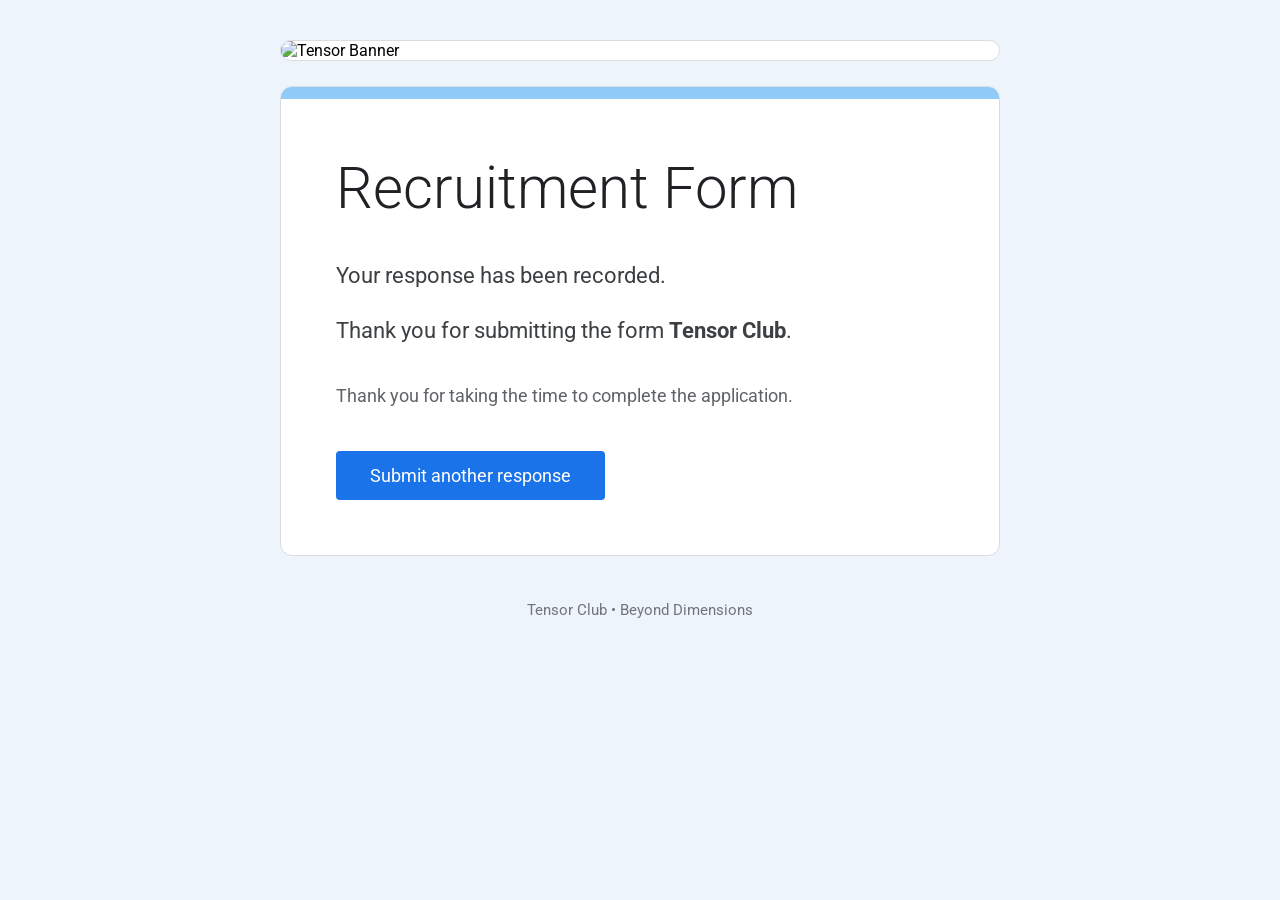
==== submit.html @ c8f55b22 "Add files via upload" ====
<!DOCTYPE html>
<html lang="en">
<head>
<meta charset="UTF-8">
<meta name="viewport" content="width=device-width, initial-scale=1.0">
<title>Tensor Recruitment</title>

<link href="https://fonts.googleapis.com/css2?family=Roboto:wght@300;400;500&display=swap" rel="stylesheet">

<style>

*{
    margin:0;
    padding:0;
    box-sizing:border-box;
    font-family:'Roboto',sans-serif;
}

body{
    background:#eef4fb;
    padding:40px 15px;
}

.container{
    max-width:720px;
    margin:auto;
}

.banner{

    background:#fff;
    border:1px solid #dadce0;
    border-radius:12px;
    overflow:hidden;
    margin-bottom:25px;

}

.banner img{

    width:100%;
    display:block;

}

.card{

    background:#fff;
    border:1px solid #dadce0;
    border-radius:12px;
    overflow:hidden;

}

.top{

    height:12px;
    background:#90caf9;

}

.content{

    padding:55px;

}

h1{

    font-size:58px;
    font-weight:300;
    color:#202124;
    margin-bottom:35px;

}

.message{

    font-size:22px;
    color:#3c4043;
    line-height:1.7;

}

.message p{

    margin-bottom:18px;

}

.note{

    margin-top:35px;
    color:#5f6368;
    font-size:18px;

}

.button{

    margin-top:45px;

}

.button a{

    display:inline-block;
    text-decoration:none;
    background:#1a73e8;
    color:white;
    padding:14px 34px;
    border-radius:4px;
    font-size:18px;

}

.button a:hover{

    background:#1558b0;

}

.footer{

    text-align:center;
    margin-top:45px;
    color:#70757a;
    font-size:15px;

}

@media(max-width:768px){

.content{

padding:35px;

}

h1{

font-size:42px;

}

.message{

font-size:19px;

}

}

</style>

</head>

<body>

<div class="container">

<div class="banner">

<img src="tensor-banner.png" alt="Tensor Banner">

</div>

<div class="card">

<div class="top"></div>

<div class="content">

<h1>Recruitment Form</h1>

<div class="message">

<p>Your response has been recorded.</p>

<p>Thank you for submitting the form <strong>Tensor Club</strong>.</p>



</div>

<div class="note">

Thank you for taking the time to complete the application.

</div>

<div class="button">

<a href="index.html">Submit another response</a>

</div>

</div>

</div>

<div class="footer">

Tensor Club • Beyond Dimensions

</div>

</div>

</body>
</html>
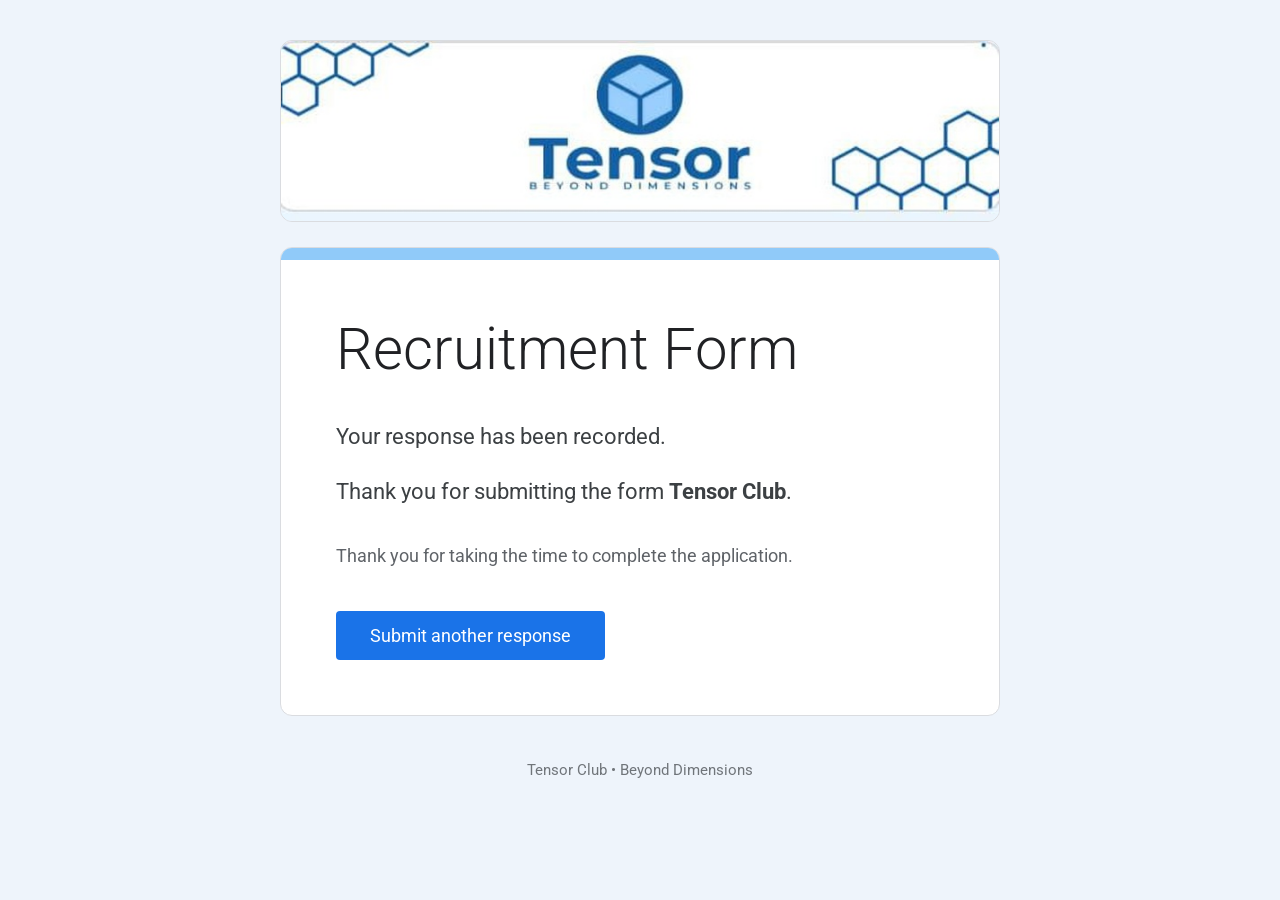
==== commit 0dbe18ea: "added little gap between the banner and the form" ====
--- a/submit.html
+++ b/submit.html
@@ -1,211 +1,211 @@
-<!DOCTYPE html>
-<html lang="en">
-<head>
-<meta charset="UTF-8">
-<meta name="viewport" content="width=device-width, initial-scale=1.0">
-<title>Tensor Recruitment</title>
-
-<link href="https://fonts.googleapis.com/css2?family=Roboto:wght@300;400;500&display=swap" rel="stylesheet">
-
-<style>
-
-*{
-    margin:0;
-    padding:0;
-    box-sizing:border-box;
-    font-family:'Roboto',sans-serif;
-}
-
-body{
-    background:#eef4fb;
-    padding:40px 15px;
-}
-
-.container{
-    max-width:720px;
-    margin:auto;
-}
-
-.banner{
-
-    background:#fff;
-    border:1px solid #dadce0;
-    border-radius:12px;
-    overflow:hidden;
-    margin-bottom:25px;
-
-}
-
-.banner img{
-
-    width:100%;
-    display:block;
-
-}
-
-.card{
-
-    background:#fff;
-    border:1px solid #dadce0;
-    border-radius:12px;
-    overflow:hidden;
-
-}
-
-.top{
-
-    height:12px;
-    background:#90caf9;
-
-}
-
-.content{
-
-    padding:55px;
-
-}
-
-h1{
-
-    font-size:58px;
-    font-weight:300;
-    color:#202124;
-    margin-bottom:35px;
-
-}
-
-.message{
-
-    font-size:22px;
-    color:#3c4043;
-    line-height:1.7;
-
-}
-
-.message p{
-
-    margin-bottom:18px;
-
-}
-
-.note{
-
-    margin-top:35px;
-    color:#5f6368;
-    font-size:18px;
-
-}
-
-.button{
-
-    margin-top:45px;
-
-}
-
-.button a{
-
-    display:inline-block;
-    text-decoration:none;
-    background:#1a73e8;
-    color:white;
-    padding:14px 34px;
-    border-radius:4px;
-    font-size:18px;
-
-}
-
-.button a:hover{
-
-    background:#1558b0;
-
-}
-
-.footer{
-
-    text-align:center;
-    margin-top:45px;
-    color:#70757a;
-    font-size:15px;
-
-}
-
-@media(max-width:768px){
-
-.content{
-
-padding:35px;
-
-}
-
-h1{
-
-font-size:42px;
-
-}
-
-.message{
-
-font-size:19px;
-
-}
-
-}
-
-</style>
-
-</head>
-
-<body>
-
-<div class="container">
-
-<div class="banner">
-
-<img src="tensor-banner.png" alt="Tensor Banner">
-
-</div>
-
-<div class="card">
-
-<div class="top"></div>
-
-<div class="content">
-
-<h1>Recruitment Form</h1>
-
-<div class="message">
-
-<p>Your response has been recorded.</p>
-
-<p>Thank you for submitting the form <strong>Tensor Club</strong>.</p>
-
-
-
-</div>
-
-<div class="note">
-
-Thank you for taking the time to complete the application.
-
-</div>
-
-<div class="button">
-
-<a href="index.html">Submit another response</a>
-
-</div>
-
-</div>
-
-</div>
-
-<div class="footer">
-
-Tensor Club • Beyond Dimensions
-
-</div>
-
-</div>
-
-</body>
+<!DOCTYPE html>
+<html lang="en">
+<head>
+<meta charset="UTF-8">
+<meta name="viewport" content="width=device-width, initial-scale=1.0">
+<title>Tensor Recruitment</title>
+
+<link href="https://fonts.googleapis.com/css2?family=Roboto:wght@300;400;500&display=swap" rel="stylesheet">
+
+<style>
+
+*{
+    margin:0;
+    padding:0;
+    box-sizing:border-box;
+    font-family:'Roboto',sans-serif;
+}
+
+body{
+    background:#eef4fb;
+    padding:40px 15px;
+}
+
+.container{
+    max-width:720px;
+    margin:auto;
+}
+
+.banner{
+
+    background:#fff;
+    border:1px solid #dadce0;
+    border-radius:12px;
+    overflow:hidden;
+    margin-bottom:25px;
+
+}
+
+.banner img{
+
+    width:100%;
+    display:block;
+
+}
+
+.card{
+
+    background:#fff;
+    border:1px solid #dadce0;
+    border-radius:12px;
+    overflow:hidden;
+
+}
+
+.top{
+
+    height:12px;
+    background:#90caf9;
+
+}
+
+.content{
+
+    padding:55px;
+
+}
+
+h1{
+
+    font-size:58px;
+    font-weight:300;
+    color:#202124;
+    margin-bottom:35px;
+
+}
+
+.message{
+
+    font-size:22px;
+    color:#3c4043;
+    line-height:1.7;
+
+}
+
+.message p{
+
+    margin-bottom:18px;
+
+}
+
+.note{
+
+    margin-top:35px;
+    color:#5f6368;
+    font-size:18px;
+
+}
+
+.button{
+
+    margin-top:45px;
+
+}
+
+.button a{
+
+    display:inline-block;
+    text-decoration:none;
+    background:#1a73e8;
+    color:white;
+    padding:14px 34px;
+    border-radius:4px;
+    font-size:18px;
+
+}
+
+.button a:hover{
+
+    background:#1558b0;
+
+}
+
+.footer{
+
+    text-align:center;
+    margin-top:45px;
+    color:#70757a;
+    font-size:15px;
+
+}
+
+@media(max-width:768px){
+
+.content{
+
+padding:35px;
+
+}
+
+h1{
+
+font-size:42px;
+
+}
+
+.message{
+
+font-size:19px;
+
+}
+
+}
+
+</style>
+
+</head>
+
+<body>
+
+<div class="container">
+
+<div class="banner">
+
+<img src="banner.jpg" alt="Tensor Banner">
+
+</div>
+
+<div class="card">
+
+<div class="top"></div>
+
+<div class="content">
+
+<h1>Recruitment Form</h1>
+
+<div class="message">
+
+<p>Your response has been recorded.</p>
+
+<p>Thank you for submitting the form <strong>Tensor Club</strong>.</p>
+
+
+
+</div>
+
+<div class="note">
+
+Thank you for taking the time to complete the application.
+
+</div>
+
+<div class="button">
+
+<a href="index.html">Submit another response</a>
+
+</div>
+
+</div>
+
+</div>
+
+<div class="footer">
+
+Tensor Club • Beyond Dimensions
+
+</div>
+
+</div>
+
+</body>
 </html>
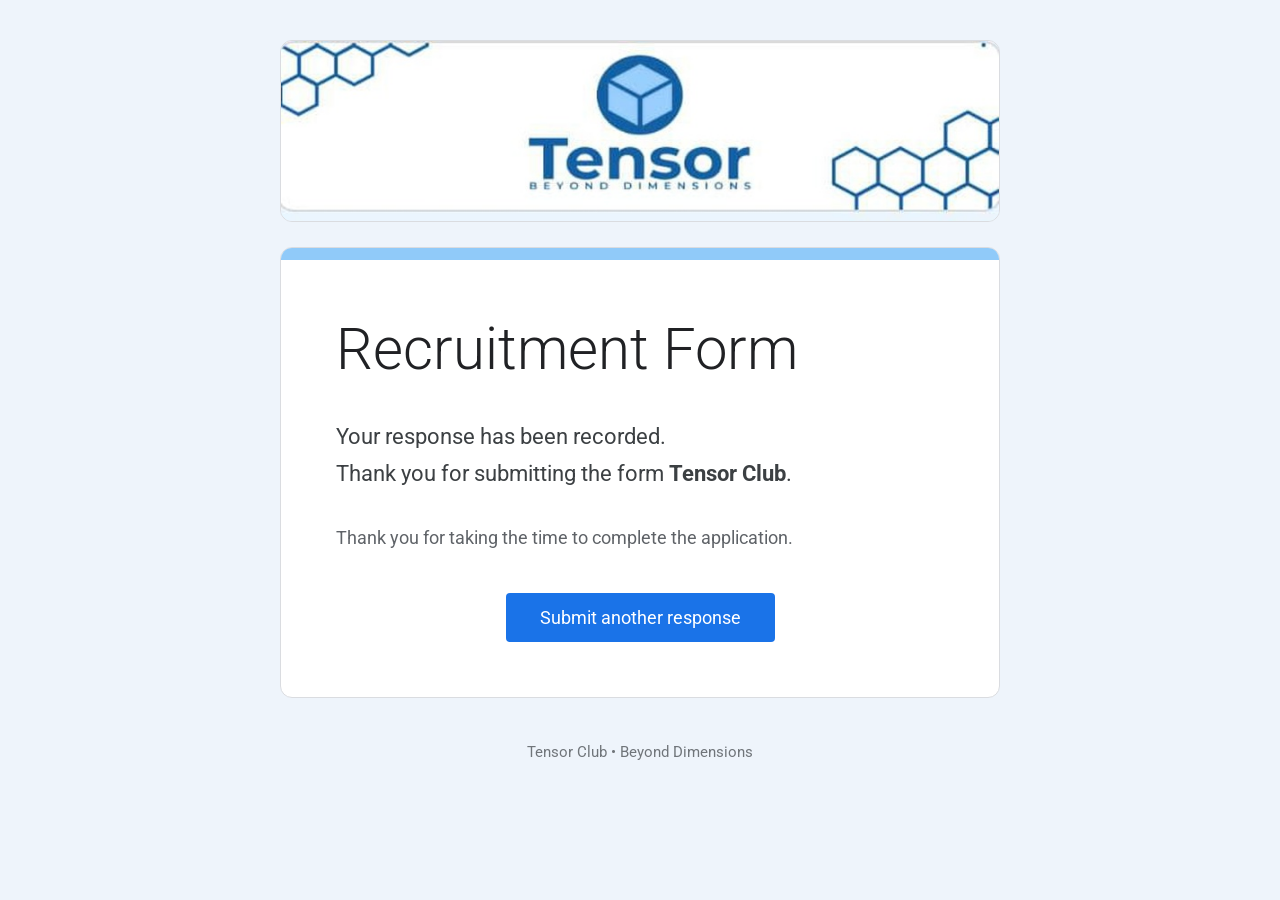
==== commit e77a0d73: "something with UI" ====
--- a/submit.html
+++ b/submit.html
@@ -84,8 +84,8 @@
 
 .message p{
 
-    margin-bottom:18px;
-
+   
+    text-align:centre;
 }
 
 .note{
@@ -93,12 +93,17 @@
     margin-top:35px;
     color:#5f6368;
     font-size:18px;
-
+  
+
+}
+.note p{
+    text-align:centre;
 }
 
 .button{
 
     margin-top:45px;
+    text-align:center;
 
 }
 
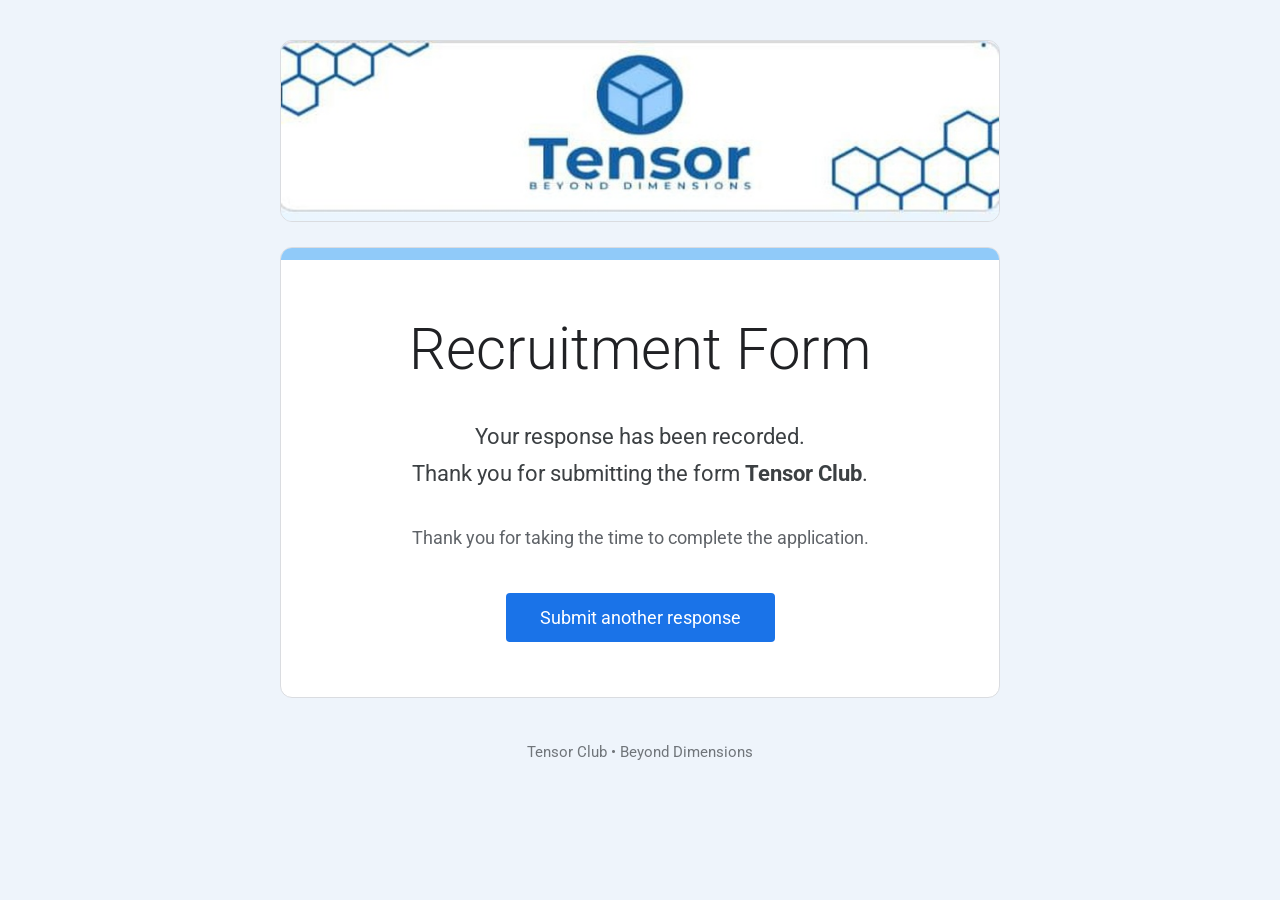
==== commit ffe7c0ab: "---" ====
--- a/submit.html
+++ b/submit.html
@@ -62,6 +62,7 @@
 .content{
 
     padding:55px;
+    text-align:center;
 
 }
 
@@ -84,8 +85,7 @@
 
 .message p{
 
-   
-    text-align:centre;
+    text-align:center;
 }
 
 .note{
@@ -97,7 +97,7 @@
 
 }
 .note p{
-    text-align:centre;
+    text-align:center;
 }
 
 .button{
